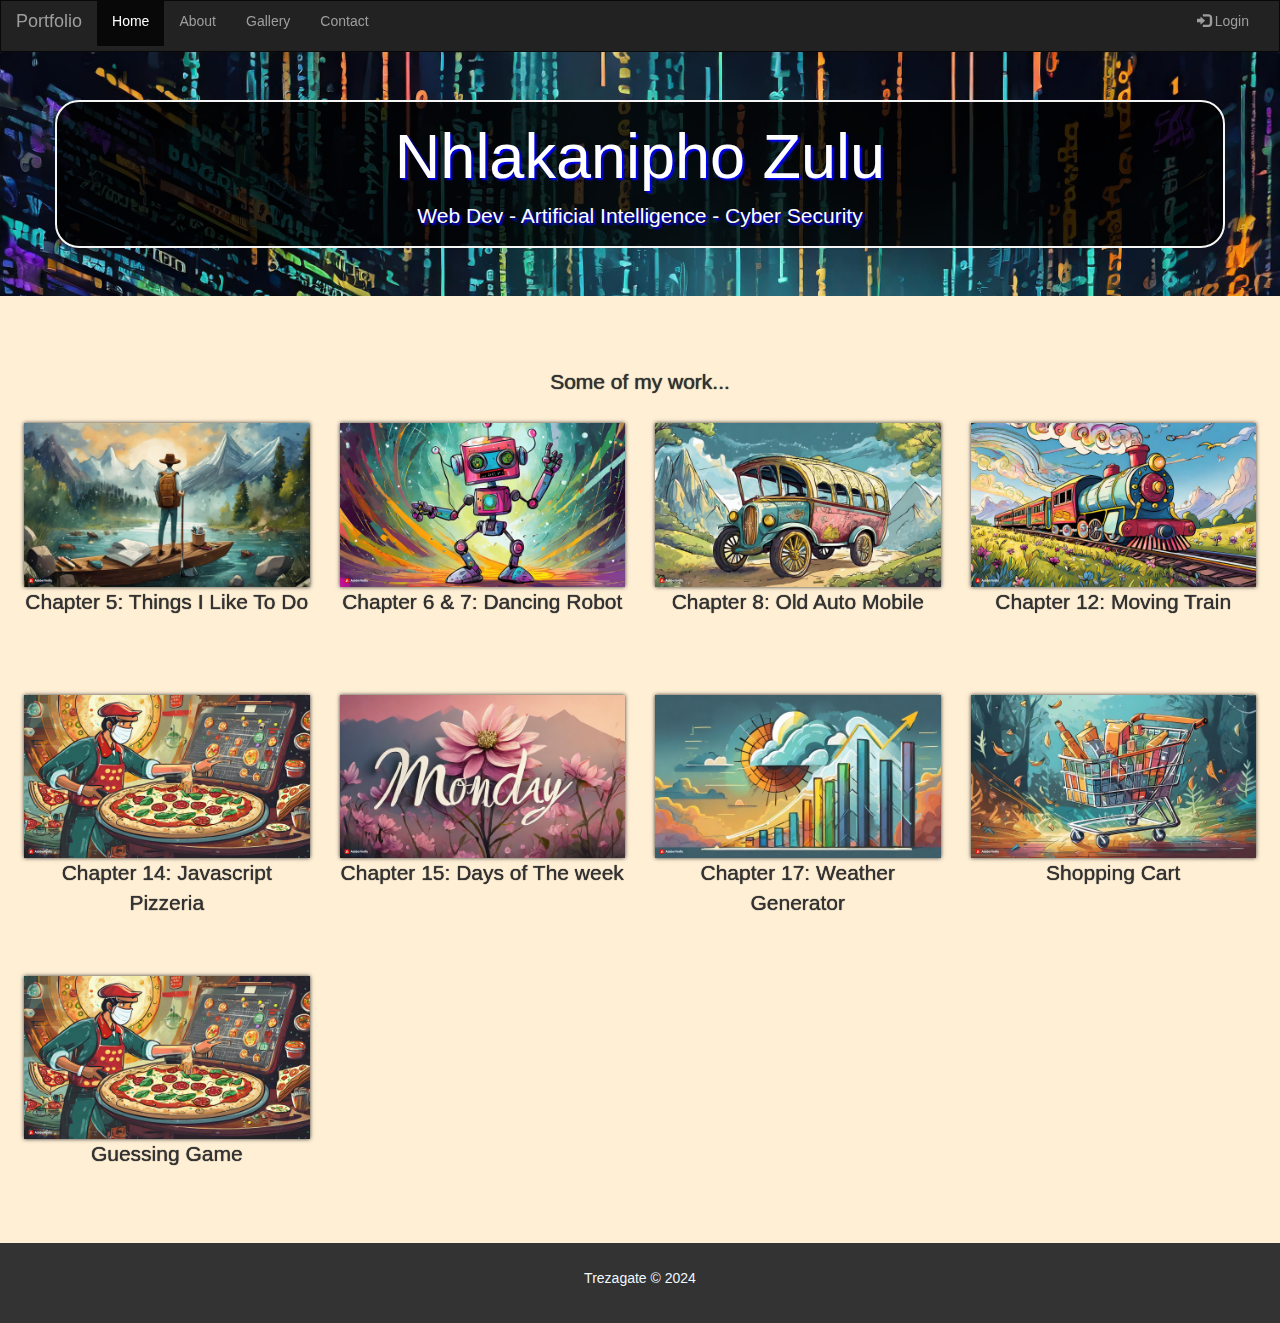
==== index.html @ 53c47ce9 "my portfolio first commit" ====
<!DOCTYPE html>
<html lang="en">

<head>
    <title>Tresz's Portfolio</title>
    <meta charset="utf-8">
    <meta name="viewport" content="width=device-width, initial-scale=1">
    <link rel="stylesheet" href="https://maxcdn.bootstrapcdn.com/bootstrap/3.4.1/css/bootstrap.min.css">
    <script src="https://ajax.googleapis.com/ajax/libs/jquery/3.7.1/jquery.min.js"></script>
    <script src="https://maxcdn.bootstrapcdn.com/bootstrap/3.4.1/js/bootstrap.min.js"></script>
    <link rel="stylesheet" href="./css/styles.css">
    <style>
        /* Remove the navbar's default margin-bottom and rounded borders */
        .navbar {
            margin-bottom: 0;
            border-radius: 0;
        }

        /* Add a gray background color and some padding to the footer */
        footer {
            background-color: #333;
            padding: 25px;
            color: aliceblue;
        }
    </style>
</head>

<body>

    <nav class="navbar navbar-inverse">
        <div class="container-fluid">
            <div class="navbar-header">
                <button type="button" class="navbar-toggle" data-toggle="collapse" data-target="#myNavbar">
                    <span class="icon-bar"></span>
                    <span class="icon-bar"></span>
                    <span class="icon-bar"></span>
                </button>
                <a class="navbar-brand" href="#">Portfolio</a>
            </div>
            <div class="collapse navbar-collapse" id="myNavbar">
                <ul class="nav navbar-nav">
                    <li class="active"><a href="#">Home</a></li>
                    <li><a href="#">About</a></li>
                    <li><a href="#">Gallery</a></li>
                    <li><a href="#">Contact</a></li>
                </ul>
                <ul class="nav navbar-nav navbar-right">
                    <li><a href="#"><span class="glyphicon glyphicon-log-in"></span> Login</a></li>
                </ul>
            </div>
        </div>
    </nav>

    <div class="jumbotron">
        <div class="container text-center trans">
            <h1>Nhlakanipho Zulu</h1>
            <p>Web Dev - Artificial Intelligence - Cyber Security</p>
        </div>
    </div>

    <div class="container-fluid bg-3 text-center pd">
        <h3 class="lg-text">Some of my work...</h3><br>
        <div class="row">
            <div class="col-sm-3 animate ">

                <a href="./projects/chapter5/src/index.html" target="_blank"><img src="/images/todo.jpg"
                        class="img-responsive  shadow" style="width:100%" alt="Image">
                    <p class="lg-text">Chapter 5: Things I Like To Do</p>
                </a>
            </div>
            <div class="col-sm-3 animate ">

                <a href="./projects/chapter6/src/index.html" target="_blank"><img src="./images/robo.jpg"
                        class="img-responsive shadow" style="width:100%" alt="Image">
                    <p class="lg-text">Chapter 6 & 7: Dancing Robot</p>
                </a>
            </div>
            <div class="col-sm-3 animate">

                <a href="./projects/chapter7/src/index.html" target="_blank"><img src="./images/oldmobile.jpg"
                        class="img-responsive shadow" style="width:100%" alt="Image">
                    <p class="lg-text">Chapter 8: Old Auto Mobile</p>
                </a>
            </div>
            <div class="col-sm-3 animate">

                <a href="./projects/chapter12/src/index.html" target="_blank"><img src="./images/train.jpg"
                        class="img-responsive shadow" style="width:100%" alt="Image">
                    <p class="lg-text">Chapter 12: Moving Train</p>
                </a>
            </div>
        </div>
    </div><br>

    <div class="container-fluid bg-3 text-center pd">
        <div class="row">
            <div class="col-sm-3 animate ">

                <a href="./projects/chapter14/src/index.html" target="_blank"><img src="./images/pizzeria.jpg"
                        class="img-responsive shadow" style="width:100%" alt="Image">
                    <p class="lg-text">Chapter 14: Javascript Pizzeria</p>
                </a>
            </div>
            <div class="col-sm-3 animate ">

                <a href="./projects/chapter15/chapter15.html" target="_blank"><img src="./images/monday.jpg"
                        class="img-responsive shadow" style="width:100%" alt="Image">
                    <p class="lg-text">Chapter 15: Days of The week</p>
                </a>
            </div>
            <div class="col-sm-3 animate ">

                <a href="./projects/chapter17/src/index.html" target="_blank"><img src="./images/weather.jpg"
                        class="img-responsive shadow" style="width:100%" alt="Image">
                    <p class="lg-text">Chapter 17: Weather Generator</p>
                </a>
            </div>
            <div class="col-sm-3 animate ">

                <a href="./projects/shoppingCart/src/index.html" target="_blank"><img src="./images/cart.jpg"
                        class="img-responsive shadow" style="width:100%" alt="Image">
                    <p class="lg-text">Shopping Cart</p>
                </a>
            </div>
        </div>
    </div>
    <div class="container-fluid bg-3 text-center pd">
        <div class="row">
            <div class="col-sm-3 animate ">

                <a href="./projects/guessinGame/guessingGame.html" target="_blank"><img src="./images/pizzeria.jpg"
                        class="img-responsive shadow" style="width:100%" alt="Image">
                    <p class="lg-text">Guessing Game</p>
                </a>
            </div>

        </div>
    </div>

    <br><br>

    <footer class="container-fluid text-center">
        <p>Trezagate &copy; 2024</p>
    </footer>

</body>

</html>
---- css/styles.css ----
.jumbotron {
    background-image: url('../images/cyberbg.jpg');
    background-size: cover;



}

.jumbotron div {
    color: white;
    text-shadow: 2px 2px 2px blue;
    font-size: 1.3em;
}

.lg-text {
    font-size: 1.5em;
    color: #333;
    text-shadow: 0px 0px 1px #000;
}

.shadow {
    box-shadow: 0px 0px 4px #333;
}



.mg {
    margin: 2px;
}

.pd {
    padding: 24px;
}


.animate:hover,
a:hover,
a {
    transform: translateY(-5px);
    filter: opacity();
    text-decoration: none;
}

body {
    background-color: papayawhip;

}

.trans {
    background-color: rgba(0, 0, 0, .8);
    border-radius: 24px;
    border: 2px solid whitesmoke;
}

.row div {
    transition: all .15s;
}
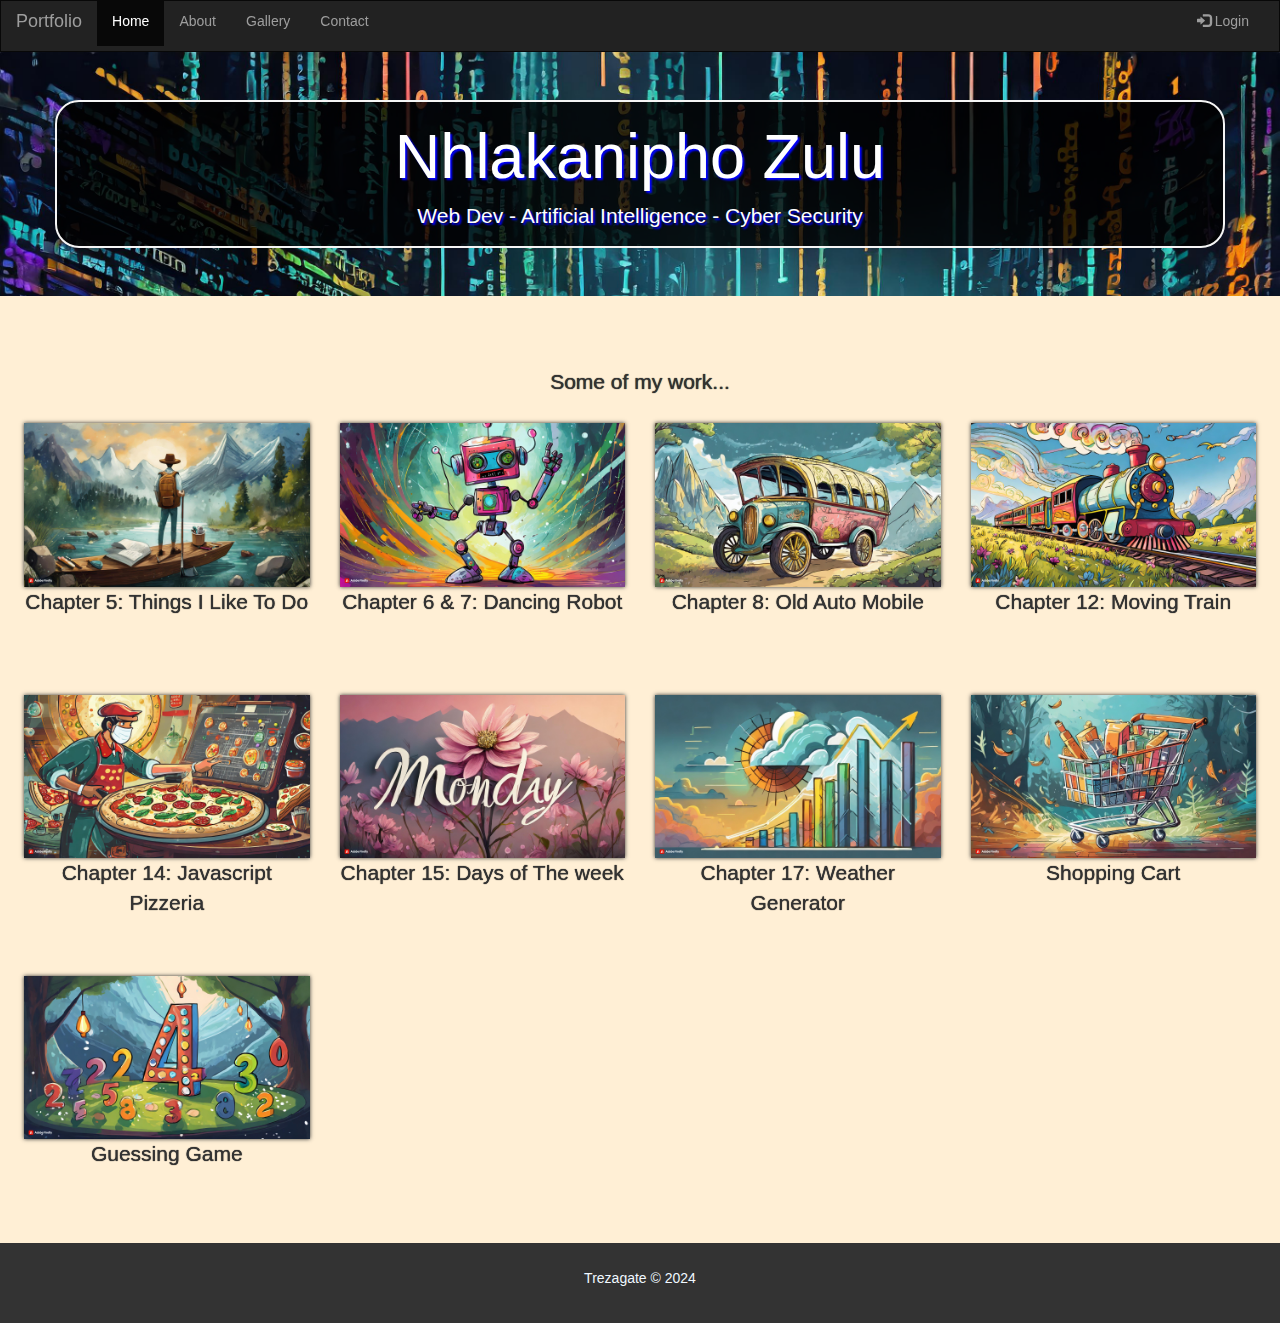
==== commit 4c9fba8b: "changing guessing game thumbnail" ====
--- a/index.html
+++ b/index.html
@@ -63,7 +63,7 @@
         <div class="row">
             <div class="col-sm-3 animate ">
 
-                <a href="./projects/chapter5/src/index.html" target="_blank"><img src="/images/todo.jpg"
+                <a href="./projects/chapter5/src/index.html" target="_blank"><img src="./images/todo.jpg"
                         class="img-responsive  shadow" style="width:100%" alt="Image">
                     <p class="lg-text">Chapter 5: Things I Like To Do</p>
                 </a>
@@ -128,7 +128,7 @@
         <div class="row">
             <div class="col-sm-3 animate ">
 
-                <a href="./projects/guessinGame/guessingGame.html" target="_blank"><img src="./images/pizzeria.jpg"
+                <a href="./projects/guessinGame/guessingGame.html" target="_blank"><img src="./images/numbers.jpg"
                         class="img-responsive shadow" style="width:100%" alt="Image">
                     <p class="lg-text">Guessing Game</p>
                 </a>
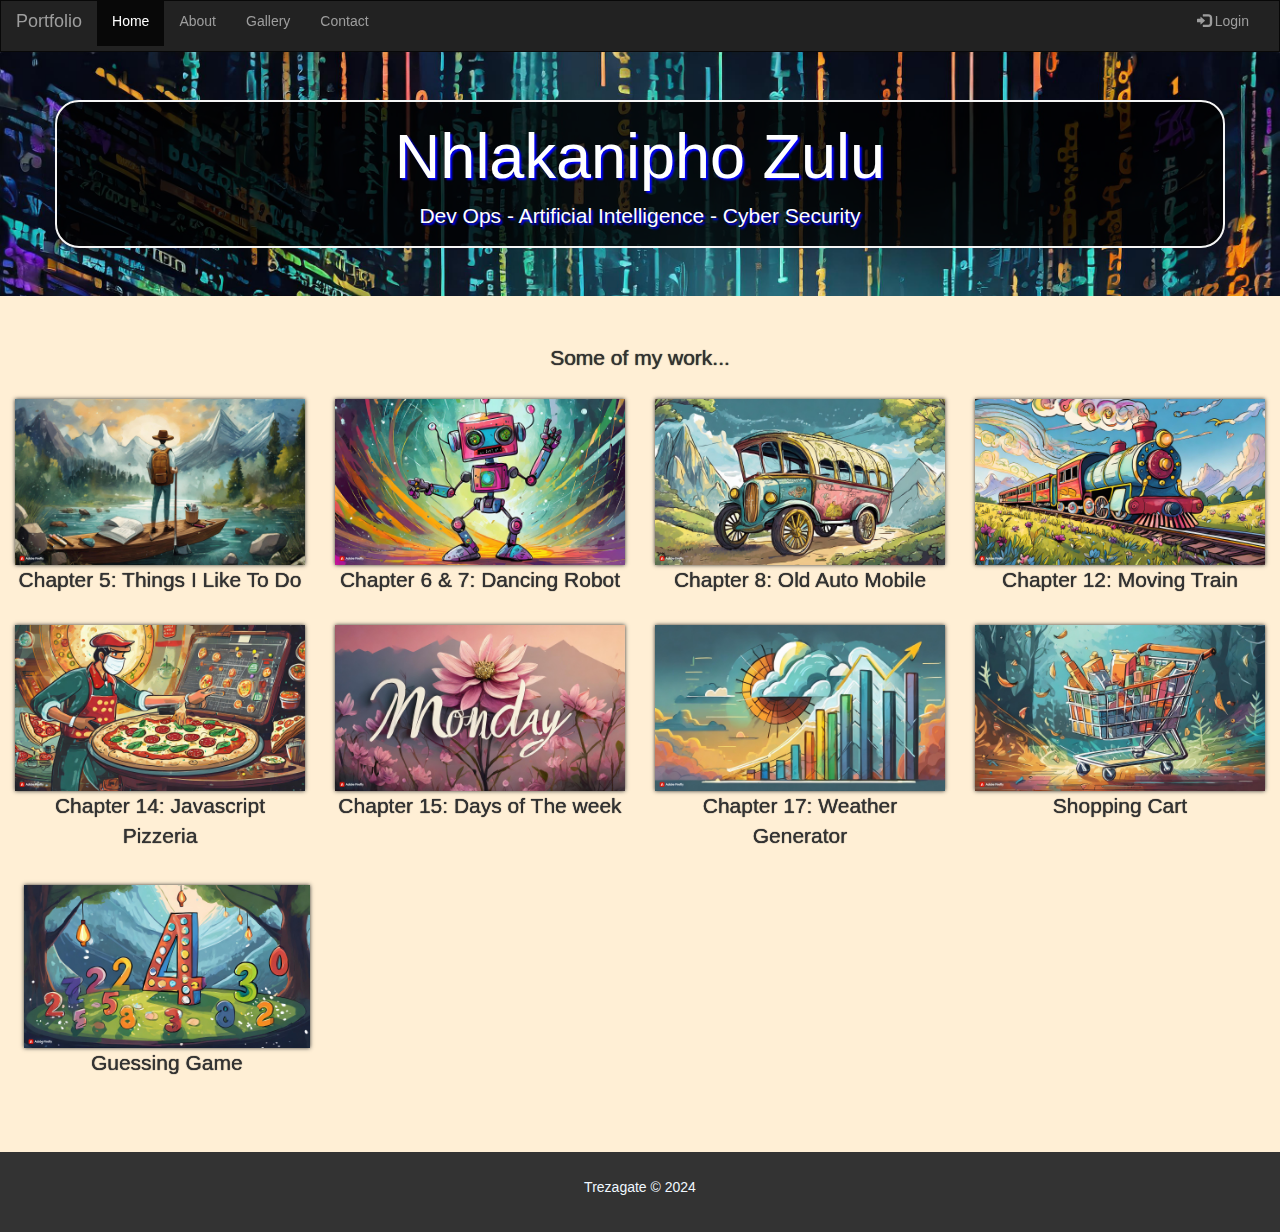
==== commit 85f58d7a: "changing web dev to dev ops" ====
--- a/index.html
+++ b/index.html
@@ -54,11 +54,11 @@
     <div class="jumbotron">
         <div class="container text-center trans">
             <h1>Nhlakanipho Zulu</h1>
-            <p>Web Dev - Artificial Intelligence - Cyber Security</p>
+            <p>Dev Ops - Artificial Intelligence - Cyber Security</p>
         </div>
     </div>
 
-    <div class="container-fluid bg-3 text-center pd">
+    <div class="container-fluid bg-3 text-center">
         <h3 class="lg-text">Some of my work...</h3><br>
         <div class="row">
             <div class="col-sm-3 animate ">
@@ -92,7 +92,7 @@
         </div>
     </div><br>
 
-    <div class="container-fluid bg-3 text-center pd">
+    <div class="container-fluid bg-3 text-center ">
         <div class="row">
             <div class="col-sm-3 animate ">
 
--- a/css/styles.css
+++ b/css/styles.css
@@ -34,6 +34,7 @@
 
 
 .animate:hover,
+.animation:after,
 a:hover,
 a {
     transform: translateY(-5px);
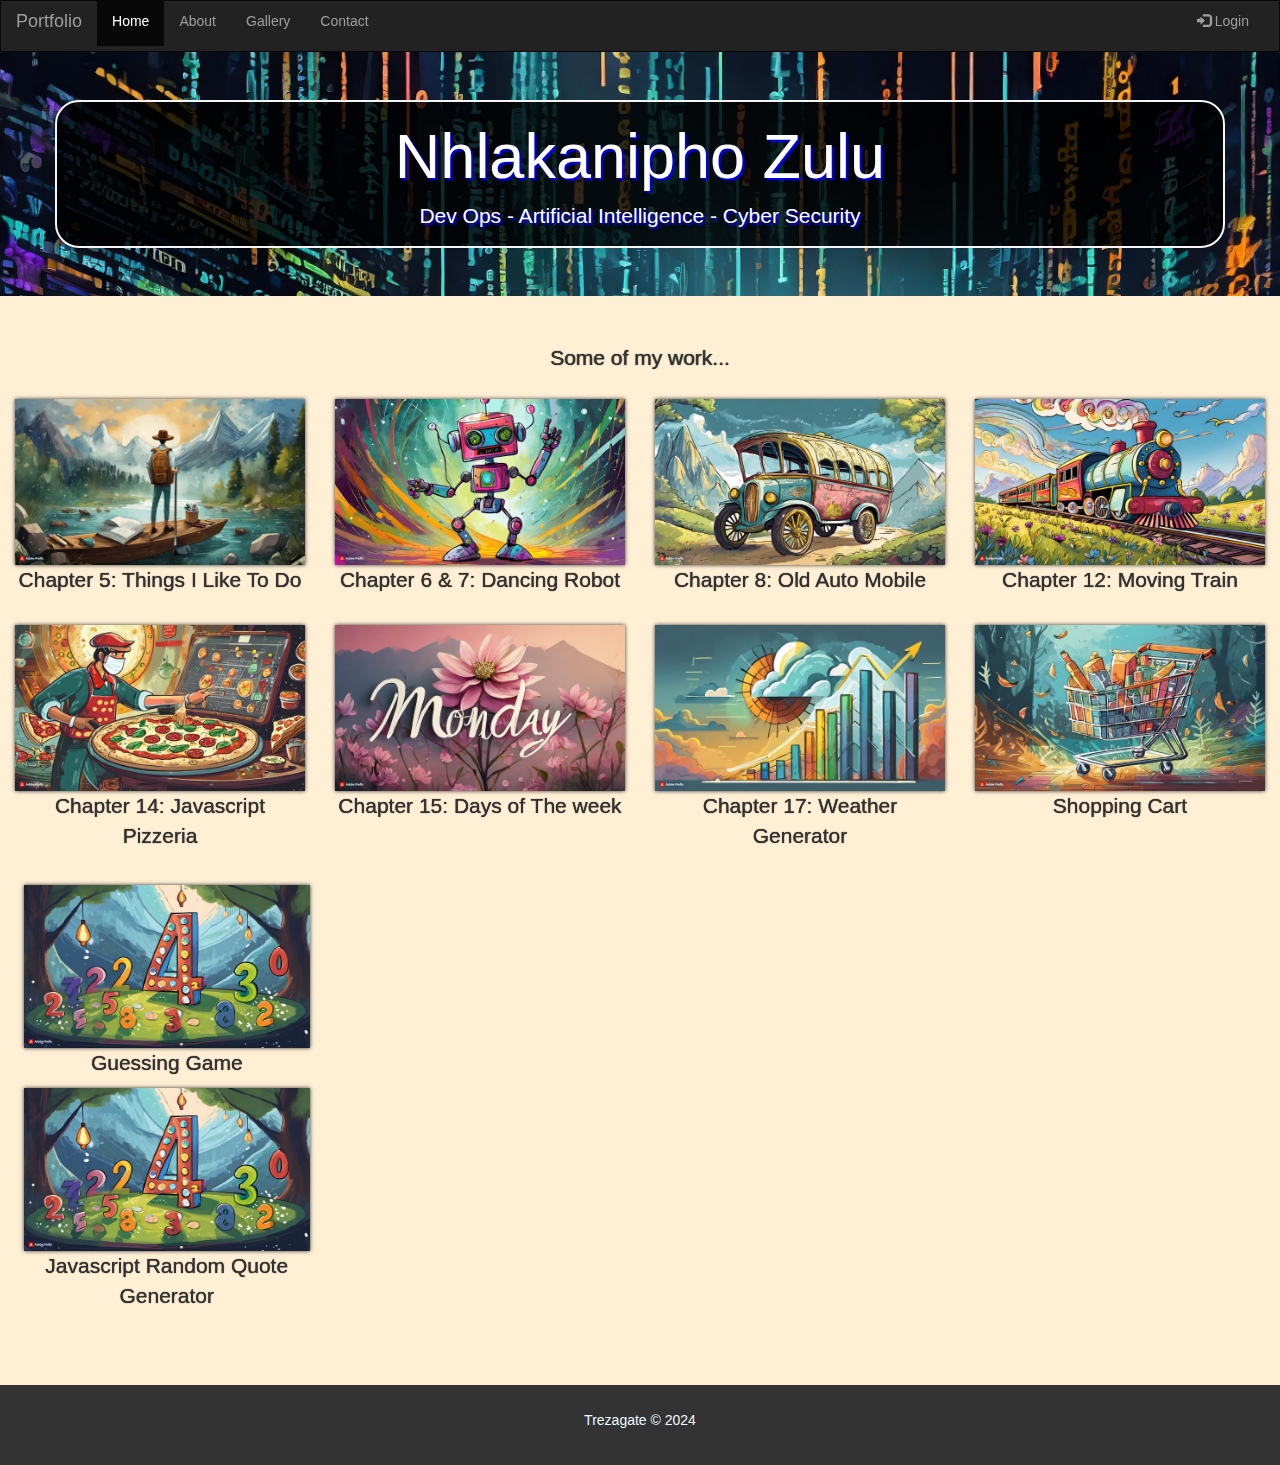
==== commit fd42ffbd: "adding random quote generator project" ====
--- a/index.html
+++ b/index.html
@@ -135,6 +135,16 @@
             </div>
 
         </div>
+        <div class="row">
+            <div class="col-sm-3 animate ">
+
+                <a href="./projects/quoteGenerator/DOMmanipulation/index.html" target="_blank"><img
+                        src="./images/numbers.jpg" class="img-responsive shadow" style="width:100%" alt="Image">
+                    <p class="lg-text">Javascript Random Quote Generator</p>
+                </a>
+            </div>
+
+        </div>
     </div>
 
     <br><br>
